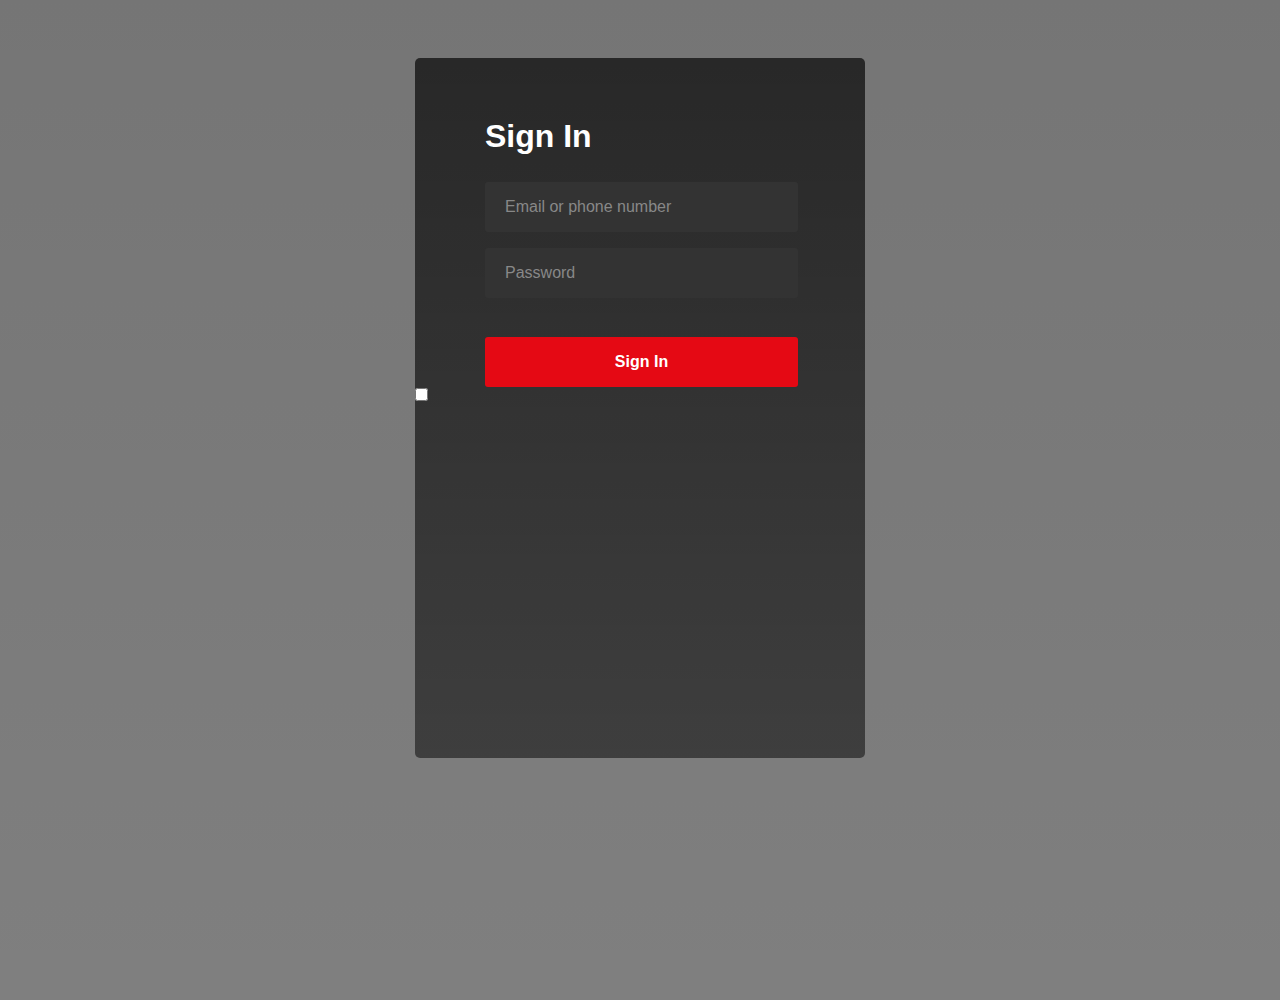
==== index.html @ ef3a1e13 "." ====
<!DOCTYPE html>
<html lang="en">
<head>
    <meta charset="UTF-8">
    <meta http-equiv="X-UA-Compatible" content="IE=edge">
    <meta name="viewport" content="width=device-width, initial-scale=1.0">
    <title>Netflix</title>
    <link rel="shortcut icon" href="imgs/Netflix.png" type="image/x-icon">
    <link rel="stylesheet" href="css/style.css">
</head>
<body>

    <header>
        <div id="inicio">
            <a class="logoNetflix" href="#">
                <img src="imgs/logoNetflix.png" width="170px"  alt="">
            </a>
        </div>
    </header>

        <div id="container">
            <h1>Sign In</h1>
            <div>
                <input class="email-Pass" type="email" name="email" placeholder="Email or phone number" id="email">
            </input></div>
            <div>
                <input class="email-Pass" type="password" name="password" placeholder="Password" id="password">
            </div>
            <div id="btn-SignIn">
                <button type="submit">
                    <label for="">Sign In</label>
                </button>
            </div>

            <input type="checkbox" name="" id="">
            
          
        </div>
        

    
</body>
</html>
---- css/style.css ----
@charset "UTF-8";

:root {
    --cor0: #E50914;
    --cor1: #FFFFFF;
    --cor2: #333333;
    --cor3: #888888;
    --cor4: #000000;
}

*{
    margin: 0;
    padding: 0;
    box-sizing: border-box;
    font-family: Arial, Helvetica, sans-serif;
}

body {
    background: linear-gradient(rgba(0, 0, 0, 0.541), rgba(0,0,0,.50)100%), url(../imgs/fundoNetflix.jpg);
    background-repeat: no-repeat;
    height: 1000px;
    background-size: cover;
}

header #inicio{
    padding-left: 40px;
    padding-top: 20px;
}

#container {
    background: linear-gradient(rgba(0, 0, 0, 0.664), rgba(0,0,0,.50)100%);
    height: 700px;
    width: 450px;
    margin: 20px auto 0 auto;
    border-radius: 5px;
    color: #FFFFFF;
}

#container h1 {
    margin-left: 70px;
    padding-top: 60px;
}

#container .email-Pass {
    margin-left: 70px;
    margin-top: 27px;
    margin-bottom: -11px;
    background-color: var(--cor2);
    height: 50px;
    width: 313px;
    
    border: none;
    border-radius: 3px;

    padding-left: 20px;
    font-size: 16px;
}

::placeholder {
    color:var(--cor3);
}

#container button{
    background-color: #E50914;
    height: 50px;
    width: 313px;
    font-size: 16px;
    color: var(--cor1);
    font-weight: bold;
    margin-left: 70px;
    margin-top: 50px;

    border: none;
    border-radius: 3px;

    padding-left: 20px;
    font-size: 16px;
}

button:hover {
    
}

#btn-SignIn label {
    margin-right: 20px;
}

#custom-check input{

}
.custom-check input + label:before {
    content: '';
    width: 18px;
    width: 18px;
    border-radius: 4px;
    background-color: #f70e0e;
    display: inline-block;
}
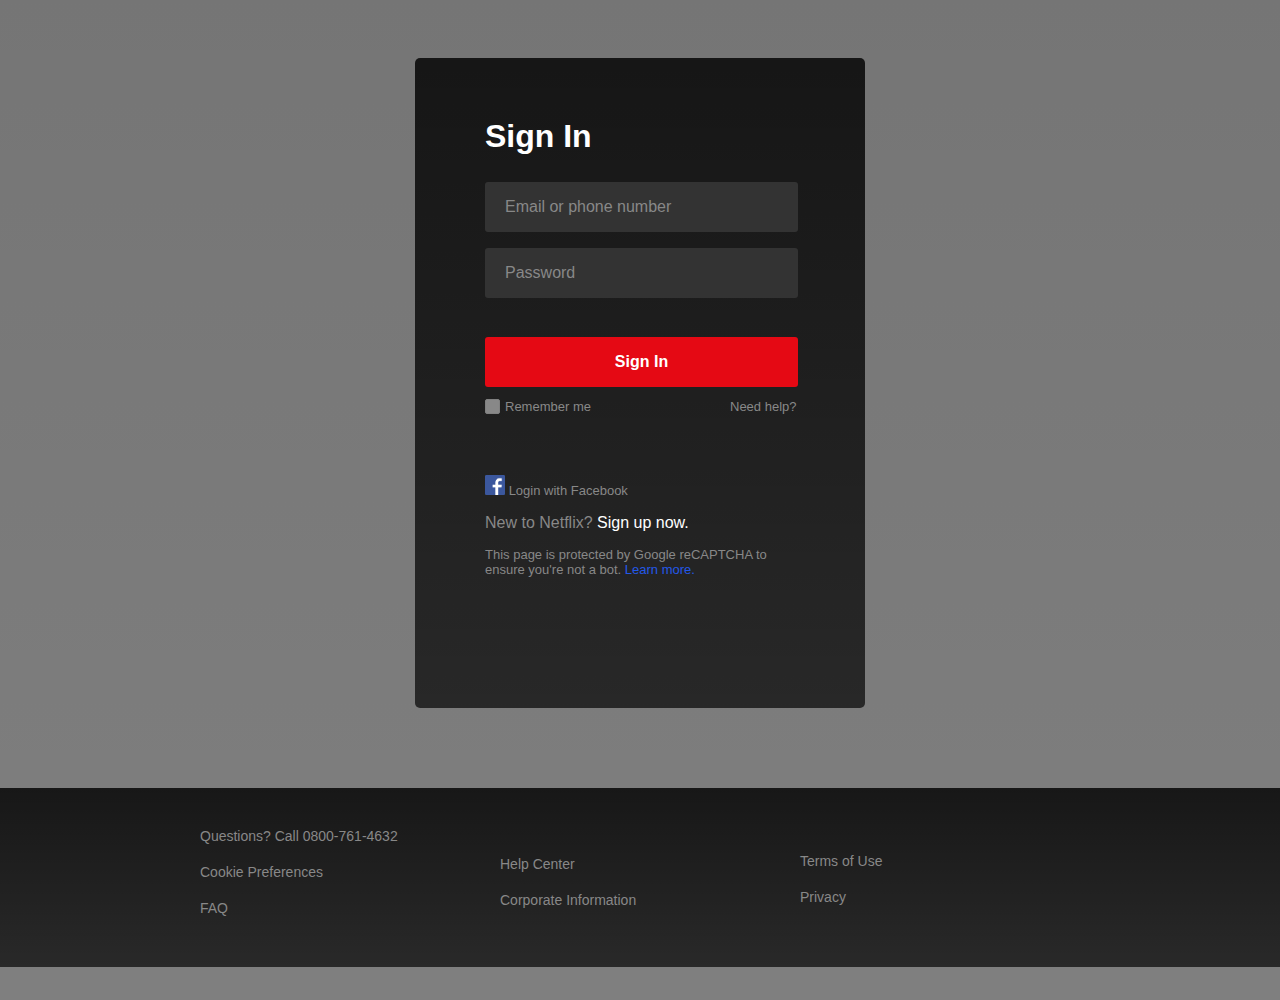
==== commit a95c3e19: "10/03/22" ====
--- a/index.html
+++ b/index.html
@@ -27,15 +27,73 @@
                 <input class="email-Pass" type="password" name="password" placeholder="Password" id="password">
             </div>
             <div id="btn-SignIn">
-                <button type="submit">
-                    <label for="">Sign In</label>
-                </button>
+               <a href="Netflix.html"><button id="button" href="Netflix.html">Sign In </button></a>
+            </div>
+            
+<!--
+            <div id="check">
+                <input type="checkbox" name="" id="checkbox">
+                <label for="">Remember me</label>
+            </div>
+-->
+
+            <div class="custom-checkbox">
+                <input id="checkbox-1" type="checkbox">
+                <label for="checkbox-1">Remember me</label>
             </div>
 
-            <input type="checkbox" name="" id="">
-            
-          
+            <div id="help">
+                <label for="help">Need help?</label>
+            </div>
+
+            <div class="facebook">
+                <a class="logoNetflix" href="#">
+                    <img src="imgs/FB-f-Logo__blue_57.png" width="20px"  alt="">
+                    <label id="face" for="facebook">Login with Facebook</label>
+                </a>
+            </div>
+
+            <div id="new-netflix-1">New to Netflix? <a id="link-Sign" href="">Sign up now.</a>
+            </div>
+
+            <div id="new-netflix-2">This page is protected by Google reCAPTCHA to ensure you're not a bot. 
+                <a href="#">Learn more.</a>
+            </div>
+
         </div>
+
+
+        <footer>   
+            <div id="info-1">
+                <div id="info-1">
+                    Questions? Call 0800-761-4632
+                </div>
+                <div>
+                    Cookie Preferences
+                </div>
+                <div>
+                    FAQ
+                </div>
+            </div>
+
+        
+             
+            <div id="info-2">
+                <div>
+                  Help Center
+                          </div>
+                <div>
+                  Corporate Information
+                </div>
+            </div>
+    
+
+           <div id="info-3">
+               <div>Terms of Use</div>
+                <div>Privacy</div>
+           </div>
+           
+        </footer>
         
 
     
--- a/css/style.css
+++ b/css/style.css
@@ -28,8 +28,8 @@
 }
 
 #container {
-    background: linear-gradient(rgba(0, 0, 0, 0.664), rgba(0,0,0,.50)100%);
-    height: 700px;
+    background: linear-gradient(rgba(0, 0, 0, 0.815), rgba(0, 0, 0, 0.678)100%);
+    height: 650px;
     width: 450px;
     margin: 20px auto 0 auto;
     border-radius: 5px;
@@ -60,39 +60,128 @@
     color:var(--cor3);
 }
 
-#container button{
-    background-color: #E50914;
+#container #button {
+    background-color:var(--cor0);
+
+    color: white;
+    font-size: 16px;
+    font-weight: bold;
+
     height: 50px;
     width: 313px;
-    font-size: 16px;
-    color: var(--cor1);
-    font-weight: bold;
-    margin-left: 70px;
-    margin-top: 50px;
-
+    margin: 50px 70px;
+    
+    text-align: center;
+    text-decoration: none;
+    display: inline-block;
+    
     border: none;
     border-radius: 3px;
-
-    padding-left: 20px;
-    font-size: 16px;
+    cursor: pointer;
+}
+.custom-checkbox{
+    margin-top: -40px;
 }
 
-button:hover {
+.custom-checkbox input{
+  display: none;
+  
+}
+
+.custom-checkbox input + label:before {
+  content: '';
+  width: 13px;
+  height: 13px;
+  border-radius: 2px;
+  background-color:#888888;
+  border: 1px solid gray;
+  display: inline-block;
+  vertical-align: middle;
+  margin-left: 70px;
+  margin-right: 5px;
+  margin-bottom: 3px;
+  
+}
+
+.custom-checkbox input:checked + label:before {
+  background-image: url("data:image/svg+xml,%0A%3Csvg xmlns='http://www.w3.org/2000/svg' width='18' height='18' viewBox='0 0 10 10'%3E%3Cg class='nc-icon-wrapper' stroke-width='1' fill='%23555555'%3E%3Cpath fill='none' stroke='%23FFFFFF' stroke-linecap='round' stroke-linejoin='round' stroke-miterlimit='10' data-cap='butt' d='M2.83 4.72l1.58 1.58 2.83-2.83'/%3E%3C/g%3E%3C/svg%3E");
+  background-color: red;
+  background-position: center;
+  border: none;
+  padding: 1px;
+}
+.custom-checkbox label {
+    color:var(--cor3);
+    font-size: 13px;
+}
+
+#help{
+    margin-top: -20px;
+}
+
+#help label {
+    color:var(--cor3);
+    font-size: 13px;
+    margin-left: 315px;
+}
+
+.facebook {
+    margin-top: 60px;
+    margin-left: 70px;
+}
+.facebook a {
+    color:var(--cor3);
+    font-size: 13px;
+    text-decoration-line: none;
+}
+.facebook #face {
     
 }
 
-#btn-SignIn label {
-    margin-right: 20px;
+#new-netflix-1 {
+    color: var(--cor3);
+    margin-left: 70px;
+    margin-top: 15px;
+    font-size: 16px;
+    margin-right: 80px;
+}
+#new-netflix-1 a{
+    text-decoration-line: none;
+    color: var(--cor1);
 }
 
-#custom-check input{
+#new-netflix-2 {
+    color: var(--cor3);
+    margin-left: 70px;
+    margin-top: 15px;
+    font-size: 13px;
+    margin-right: 80px;
+}
+#new-netflix-2 a{
+    text-decoration-line: none;
+    color: rgb(35, 88, 233);
+}
 
+footer {
+    background: linear-gradient(rgba(0, 0, 0, 0.815), rgba(0, 0, 0, 0.678)100%);
+    margin-top: 80px;
+    height: 179px;
+    font-size: 14px;
 }
-.custom-check input + label:before {
-    content: '';
-    width: 18px;
-    width: 18px;
-    border-radius: 4px;
-    background-color: #f70e0e;
-    display: inline-block;
-}+
+footer div {
+    color: var(--cor3);
+    padding-top: 20px;
+    margin-left: 100px;
+}
+
+footer #info-2 {
+    margin-left: 400px;
+    margin-top: -100px;
+}
+
+footer #info-3 {
+    margin-left: 700px;
+    margin-top: -95px;
+}
+
